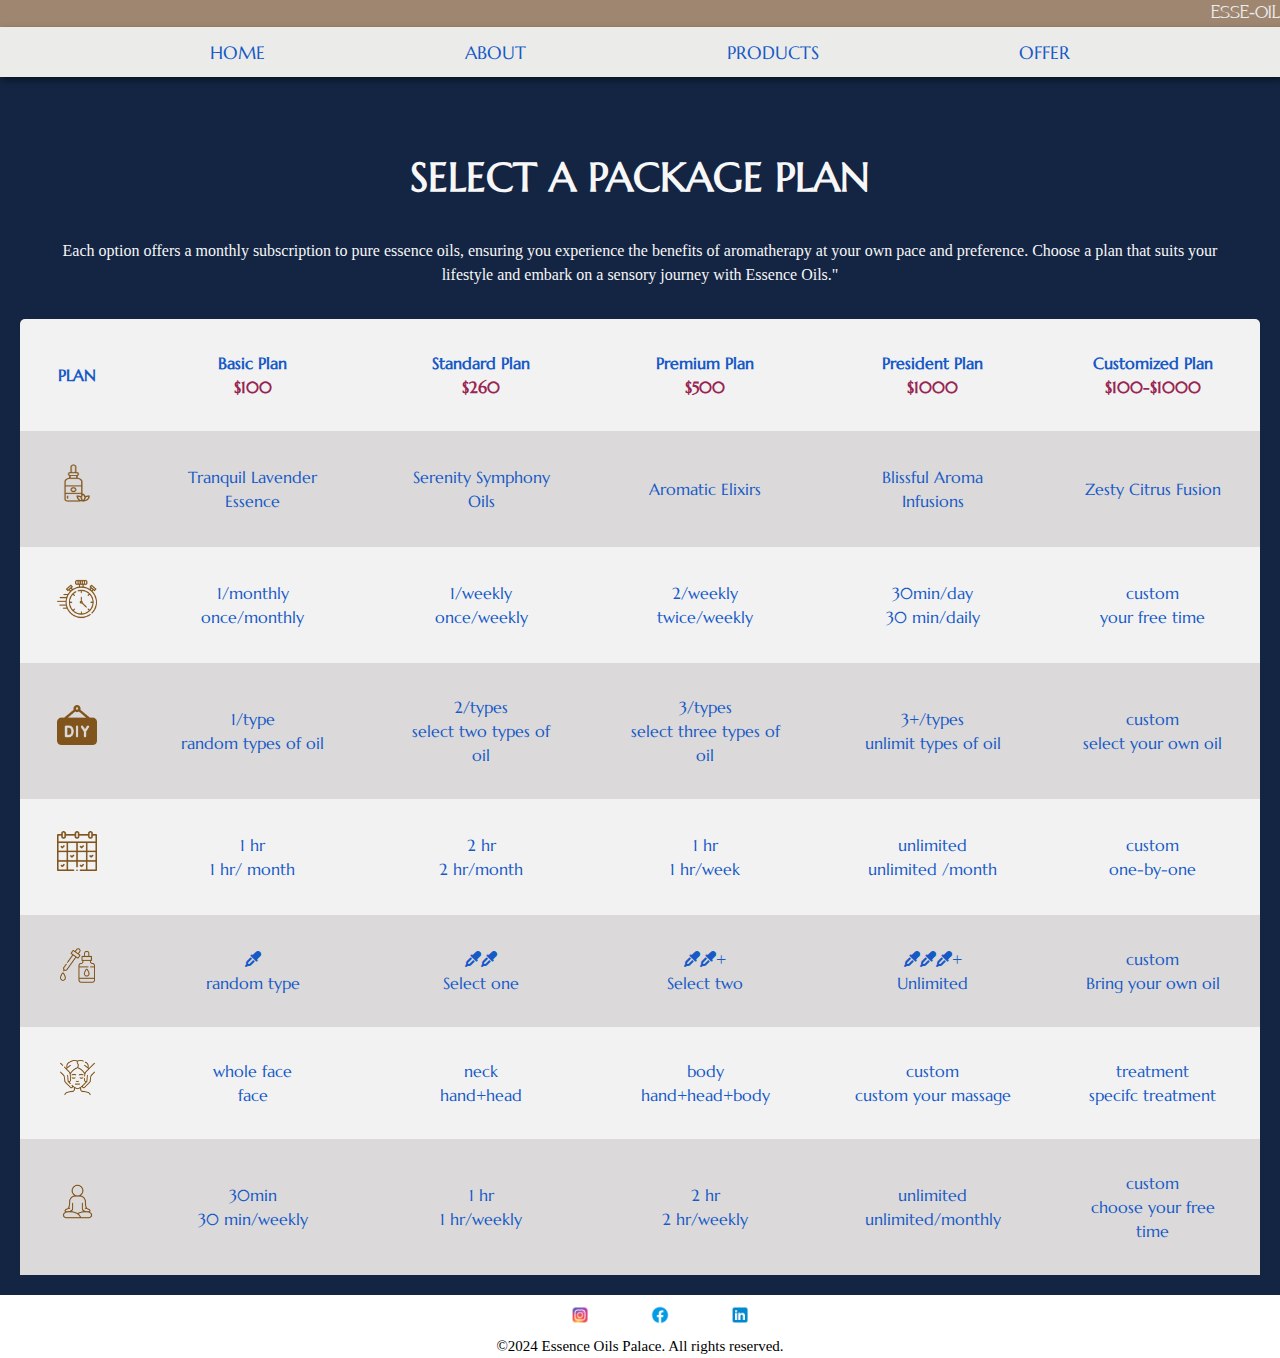
==== html/offer.html @ b608b10e "Add files via upload" ====
<!DOCTYPE html>
<html lang="en">
  <head>
    <!-- meta data -->
    <title>OFFER</title>
    <meta charset="UTF-8" />
    <meta name="viewport" content="width=device-width, initial-scale=1.0" />

    <!-- fonts and icons-->
    <link rel="preconnect" href="https://fonts.googleapis.com" />
    <link rel="preconnect" href="https://fonts.gstatic.com" crossorigin />
    <link
      href="https://fonts.googleapis.com/css2?family=Mulish:ital,wght@0,200..1000;1,200..1000&display=swap"
      rel="stylesheet"
    />

     <link rel="preconnect" href="https://fonts.googleapis.com">
<link rel="preconnect" href="https://fonts.gstatic.com" crossorigin>
<link href="https://fonts.googleapis.com/css2?family=Marcellus&display=swap" rel="stylesheet">
 

    <link
      rel="stylesheet"
      href="https://cdnjs.cloudflare.com/ajax/libs/font-awesome/6.0.0/css/all.min.css"
    />
    <!-- stylesheets -->
    <link rel="stylesheet" href="../public/styles/base.css" />
    <link rel="stylesheet" href="../public/styles/offer.css" />
     <link rel="stylesheet" href="../public/styles/breakpoint.css" />
   <script src="../action.js" defer></script> 


  </head>
  <body>
    <!-- header:start -->

<header>
      <nav>
        <div id="top">
          <div id="logoBar">
            <!-- Mobile menu -->
            <div id="menuIcon">
              <img
                src="../public/images/menubar.png"
                alt="this is menubar icon"
              />
            </div>
            <div id="mobileMenu">
              <span id="closeIcon"
                ><img
                  src="../public/images/close-icon.png"
                  alt="this is close-icon"
              /></span>
              <!-- Close icon for better visibility -->
              <ul>
                <li><a href="../html/index.html">HOME</a></li>
                <li><a href="../html/about.html">ABOUT</a></li>
                <li><a href="../html/products.html">PRODUCTS</a></li>
                <li><a href="../html/offer.html">OFFER</a></li>
              </ul>
            </div>
          </div>

          <ul id="navBar">
            <li><a href="../html/index.html">HOME</a></li>
            <li><a href="../html/about.html">ABOUT</a></li>
            <li><a href="../html/products.html">PRODUCTS</a></li>
            <li><a href="../html/offer.html">OFFER</a></li>
          </ul>
          <div id="logo">ESSE-OIL</div>
        </div>
      </nav>
    </header>


    <!-- header: End -->
    <!-- Plan : Start -->
    <main>
      <section>
        <div class="plan">
          <table>
            <h2>Select A Package Plan</h2>
            <div class="tableContainer">
            <caption>
              Each option offers a monthly subscription to pure essence oils,
              ensuring you experience the benefits of aromatherapy at your own
              pace and preference. Choose a plan that suits your lifestyle and
              embark on a sensory journey with Essence Oils."
            </caption>
            <tbody>
            <tr>
        <th>PLAN<div class="divide"></div></th>
        <th data-plan="basic">Basic Plan<br><span id="price">$100</span><button>Detail</button><div class="divide"></div></th>
        <th data-plan="standard">Standard Plan<br><span id="price">$260</span><button>Detail</button><div class="divide"></div></th>
        <th data-plan="premium">Premium Plan<br><span id="price">$500</span><button>Detail</button><div class="divide"></div></th>
        <th data-plan="president">President Plan<br><span id="price">$1000</span><button>Detail</button><div class="divide"></div></th>
        <th data-plan="custom">Customized Plan<br><span id="price">$100-$1000</span><button>Detail</button><div class="divide"></div></th>
      </tr>

            <tr>
              <td><div id="OIL">
                <img src="../public/images/essential-oil.png" width="50px" height="40px" alt="Icon description">
                </div></td>
              <!-- Category -->

               
              <td data="basic"><div class="checkIcon"><i class="fa-solid fa-check"></i></div>Tranquil Lavender Essence </td>
              <td data="standard"><div class="checkIcon"><i class="fa-solid fa-check"></i></div>Serenity Symphony Oils</td>
              <td data="premium"><div class="checkIcon"><i class="fa-solid fa-check"></i></div>Aromatic Elixirs</td>
              <td data="president"><div class="checkIcon"><i class="fa-solid fa-check"></i></div>Blissful Aroma Infusions</td>
              <td data="custom"><div class="checkIcon"><i class="fa-solid fa-check"></i></div>Zesty Citrus Fusion</td>

            </tr>

            <tr>
              <td>
                <div id="OIL">
                <img src="../public/images/stopwatch.png" width="40px" height="40px" alt="Icon description">
                </div>
              </td>
              <!-- Category -->
              <td data="basic"><div class="time">1/monthly</div>once/monthly</td>
              
              <td data="standard"><div class="time">1/weekly</div>once/weekly</td>
              <td data="premium"><div class="time">2/weekly</div>twice/weekly</td>
              <td data="president"><div class="time">30min/day</div>30 min/daily</td>
              <td data="custom"><div class="time">custom</div>your free time</td>
            </tr>

            <tr>
              <td>
                <div id="OIL">
                <img src="../public/images/diy.png" width="40px" height="40px" alt="Icon description">
                </div>
              </td>
           
              <!-- Category -->
              <td data="basic"><div class="time">1/type</div>random types of oil</td>
              <td data="standard"><div class="time">2/types</div>select two types of oil</td>
              <td data="premium"><div class="time">3/types</div>select three types of oil</td>
              <td data="president"><div class="time">3+/types</div>unlimit types of oil</td>
              <td data="custom"><div class="time">custom</div>select your own oil</td>
            </tr>

            <tr>
              <td>
                <div id="OIL">
                <img src="../public/images/calendar.png" width="40px" height="40px" alt="Icon description">
                </div>
              </td>
              <!-- Category -->
              <td data="basic"><div class="time2">1 hr</div>1 hr/ month</td>
              <td data="standard"><div class="time2">2 hr</div>2 hr/month</td>
              <td data="premium"><div class="time2">1 hr</div>1 hr/week</td>
              <td data="president"><div class="time2">unlimited</div>unlimited /month</td>
              <td data="custom"><div class="time2">custom</div>one-by-one</td>
            </tr>

            <tr>
              <td>
                <div id="OIL">
                <img src="../public/images/oil-type.png" width="35px" height="35px" alt="Icon description">
                </div>
              </td>
              <!-- Category -->
              <td data="basic"><div class="time2"><i class="fa-solid fa-eye-dropper"></i></div>random type</td>
              <td data="standard"><div class="time2"><i class="fa-solid fa-eye-dropper"></i><i class="fa-solid fa-eye-dropper"></i></div>Select one</td>
              <td data="premium"><div class="time2"><i class="fa-solid fa-eye-dropper"></i><i class="fa-solid fa-eye-dropper"></i>+</div>Select two</td>
              <td data="president"><div class="time2"><i class="fa-solid fa-eye-dropper"></i><i class="fa-solid fa-eye-dropper"></i><i class="fa-solid fa-eye-dropper"></i>+</div>Unlimited</td>
              <td data="custom"><div class="time2">custom</div>Bring your own oil</td>
            </tr>

            <tr>
              <td>
                <div id="OIL">
                <img src="../public/images/facial-massage.png" width="35px" height="35px" alt="Icon description">
                </div>
              </td>
              <!-- Category -->
              <td data="basic"><div class="msg">whole face</div>face</td>
              <td data="standard"><div class="msg">neck</div>hand+head</td>
              <td data="premium"><div class="msg">body</div>hand+head+body</td>
              <td data="president"><div class="msg">custom</div>custom your massage</td>
              <td data="custom"><div class="msg">treatment</div>specifc treatment</td>
            </tr>

            <tr>
              <td>
                <div id="OIL">
                <img src="../public/images/meditation.png" width="35px" height="35px" alt="Icon description">
                </div>
              </td>
              <!-- Category -->
              <td data="basic"><div class="msg">30min</div>30 min/weekly</td>
              <td data="standard"><div class="msg">1 hr</div>1 hr/weekly</td>
              <td data="premium"><div class="msg">2 hr</div>2 hr/weekly</td>
              <td data="president"><div class="msg">unlimited</div>unlimited/monthly</td>
              <td data="custom"><div class="msg">custom</div>choose your free time</td>
            </tr>
          </tbody>

          </table>
        </div>
        </div>
      </section>
    </main>
    <!--Plan: End  -->

     <!-- social-media-icon :start-->
    <section>
      <div id="social-icon">
        <ul >
      <li><a href="https://www.instagram.com/py5581766" target="_blank"><img src="../public/images/instagram.png" alt="instagram" width="20" height="20"/></a></li>
      
      <li><a href="https://www.facebook.com/Peggy Chien" target="_blank"><img src="../public/images/facebook.png" alt="facebook" width="20" height="20" /></a></li>
     
      <li><a href="https://www.linkedin.com/in/peiying-chien" target="_blank"><img src="../public/images/linkedin.png" alt="linkedin" width="20" height="20" /></a></li>
      
     
    </ul> 

      </div>


    </section>

    <!-- social-media-icn:end -->

    <!-- Footer:Start -->
    <footer>
      <p id="footer">©2024 Essence Oils Palace. All rights reserved.</p>
    </footer>
    <!-- Footer:End -->
  </body>
</html>
---- public/styles/base.css ----
/* @media (min-width: 480px) {
  profolio-grid {
    grid-template-column: repeat(1, 1fr);
  }
}


@media (max-width:768px) {
  grid-template-column: repeat(2, 1fr);
} */
@font-face {
  font-family: "Moglan_DEMO";
  src: url("../fonts/Moglan_DEMO.ttf");
}

* {
  box-sizing: border-box;
  margin: 0;
}
body {
  line-height: 1.5;
}

/* Styles for the regular navbar */
#top {
  color: #ebebea;
  background-color: #9f8670;
  display: grid;
  grid-template-columns: 1fr 1fr 1fr;
}

#logoBar {
  display: grid;
  grid-template-columns: 1fr auto; /* 1fr for the first column, auto for the second (logo) */
  align-items: center;
}

#logo {
  font-family: "Moglan_DEMO";
  font-size: 20px;
  margin-top: 0;
  margin-left: 40px;
  padding: 0;
  display: flex;
  justify-content: flex-start;
  align-items: center;
}
#navBar {
  background-color: #ebebea;
  box-shadow: 2px 3px 6px rgba(0, 0, 0, 0.5);
  list-style: none;
  margin: 0;
  padding: 10px;
  display: flex;
  font-size: 20px;
  justify-content: space-evenly;
}
#navBar:hover {
  color: #165ac7;
  background-color: #f2f2f2;
  border-radius: 5px;
}
li a {
  font-family: "Marcellus";
  font-size: 20px;

  text-decoration: none;
  color: #165ac7;
}
li a:hover {
  text-decoration: none;
  color: #492907;
  box-shadow: 2px 3px 6px rgba(0, 0, 0, 0.5);
  padding: 5px;
  border-radius: 5px;
  box-shadow: 2px 3px 6px #836d56;
}
li a:active {
  background-color: #165ac7;
  color: #ebebea;
  box-shadow: none;
}

/* Styles for the mobile menu */
#menuIcon {
  color: #f2f2f2;
  cursor: pointer;
}

#menuIcon img {
  width: 20%;
  margin-left: 20px;
  filter: invert(100%); /* invert the colors of the image */
}
#mobileMenu {
  display: none;
  position: fixed;
  top: 0;
  left: 0;
  width: 100%;
  height: 100%;
  background-color: rgba(0, 0, 0, 0.8);
  z-index: 1000;
}

#closeIcon {
  color: #f2f2f2;
  margin-right: 30px;
  position: absolute;
  top: 50px;
  right: 50px;
  cursor: pointer;
}
#closeIcon img {
  width: 50px;
  filter: invert(100%); /* invert the colors of the image */
}

/* Add animation for smoother transition */
#mobileMenu ul {
  list-style: none;
  padding: 0;
  margin: 0;
  text-align: center;
  position: absolute;
  top: 50%;
  left: 50%;
  transform: translate(-50%, -50%);
}

#mobileMenu li {
  margin-bottom: 20px;
}

#mobileMenu a {
  color: #fff;
  text-decoration: none;
  font-weight: bold;
  font-size: 18px;
}

/* START: Hero */
.hero {
  display: grid;
  grid-template-columns: 1fr 1fr; /* Two columns: one for the hero content, one for the heading and button */
  background-image: url("../images/hero.jpeg");
  background-color: #83abf0;
  background-position: center;
  max-width: 100%;
  height: 100vh;
  background-repeat: no-repeat;
  background-size: cover;
  justify-content: center;
  align-items: center;
  background-blend-mode: multiply; /* Choose the blend mode you want */
}

#heroContainer {
  grid-column: 2; /* Place the heading in the second column */
  gap: 2px;
  margin: 5px 5px;
  max-width: 75%;
  height: 56vh;
  backdrop-filter: blur(30px);
  border-radius: 10px;
  box-shadow: 2px 4px 4px rgba(33, 31, 28, 0.205);
  display: flex;
  flex-direction: column;
  align-items: center;
  background-color: rgb(255 230 199 / 50%);
}
h1 {
  display: flex;
  justify-content: center;
  margin-left: 20px;
  margin-top: 20px;
  font-family: "Marcellus";
  color: #e2e2e2;

  font-size: 60px;
  font-weight: 1000;
}
#highlight {
  padding: 20px;
  display: flex;
  justify-content: center;
  font-family: "mulish";
  text-transform: capitalize;
  font-size: 30px;
  font-weight: 500;
  color: #081f46;
}
#heroContainer p {
  font-family: "Marcellus";
  font-weight: 100;
  font-size: 10px;
  line-height: 1.5;
  padding: 15px;
  display: flex;
  color: #ebd6c3;
  text-align: center;

  font-size: 20px;
}

#contactBTN {
  font-family: "mulish";
  font-weight: 500;
  color: #165ac7;
  background-color: #f2f2f2;
  font-size: 15px;
  display: grid;
  margin: auto;
  padding: 5px;
  box-shadow: 2px 2px 4px rgba(0, 0, 0, 0.5);
  border-style: none;
  text-decoration: none;
  border-radius: 5px;
  transform: scale(1.5);
  align-items: center;
  justify-items: center;

  cursor: pointer;
}
#contactBTN:hover {
  background-color: #836d56;
  color: #ebebea;
}
#contact:active {
  box-shadow: none;
}

/* END: Hero */

/* START:Expert */
#discover {
  width: 100%;
  height: 60vh;
  display: flex;
  flex-direction: column;
  align-items: center;
  justify-items: center;
}
h2 {
  color: #0e3372;
  font-family: "Marcellus";
  margin-top: 50px;
  font-size: 35px;
  display: flex;
  align-items: center;
  justify-content: center;
}

.ourMission {
  color: #165ac7;
  width: 50%;
  margin: 50px;
  font-size: 20px;
  font-family: "mulish";
  text-align: center;
  font-weight: 100;
}
.expertContainer {
  display: grid;
  gap: 1.5rem;
  row-gap: 6rem;
  padding: 10px;
  grid-template-columns: 1fr 1fr 1fr;
  justify-items: center;
}

.Expert {
  width: 30vw;
  height: 80vh;
  background-color: #9f867067;
  border-radius: 10px;
  position: relative;
  display: grid;
}
.Expert img {
  position: absolute;
  top: -15vh; /* Adjust this value to control how much of the image is above the container */
  height: 25vh;
  max-width: 33%;
  border-radius: 50%;
  box-shadow: 2px 4px 4px rgba(0, 0, 0, 0.5);
}
h3 {
  color: #165ac7;
  padding-top: 100px;
  font-family: "Marcellus";
  font-size: 20px;
}

h4 {
  color: #081f46;
  font-family: "mulish";
  font-size: 23px;
  font-weight: 400;
}

.title {
  display: grid;
  grid-template-columns: 1fr;
  justify-items: center;
  align-content: center;
}
.title p {
  margin: 0;
  padding: 0;
  color: #836d56;
}
.expertContent {
  margin: 20px;
  display: flex;
  gap: 1rem;
  justify-content: center;
  flex-direction: column;
  align-items: center;
}
.expertContent p {
  display: inline-block;
  text-align: center;
  color: #165ac7;
  font-size: 15px;
  padding: 20px;
}
#connect {
  font-family: "mulish";
  font-weight: 800;
  font-size: 15px;
  border-style: none;
  box-shadow: 2px 2px 4px rgba(0, 0, 0, 0.5);
  border-style: none;
  padding: 10px;
  margin: 0 30px;
  border-radius: 5px;
  background-color: #ececec;
  color: #165ac7;
  cursor: pointer;
}
#connect:hover {
  background-color: #836d56;
  color: #ebebea;
}

#connect:active {
  box-shadow: none;
}
#expDetailsOverlay {
  display: none;
  position: fixed;
  top: 0;
  left: 0;
  width: 100%;
  height: 100%;
  background-color: rgba(0, 0, 0, 0.5);
  z-index: 1;
}

/* Add this style for the expert details section */
#expDetails {
  display: none;
  position: fixed;
  top: 50%;
  left: 50%;
  transform: translate(-50%, -50%);
  background-color: #fefefe;
  padding: 20px;
  border: 1px solid #888;
  border-radius: 10px;
  box-shadow: 0 4px 8px rgba(0, 0, 0, 0.2);
  z-index: 2; /* higher z-index than the overlay */
  text-align: center; /* Center text content horizontally */
}

.expDetailsContent {
  overflow-x: auto;
  width: 100%; /* Ensure content takes full width */
}

#imageContainer {
  white-space: nowrap;
  overflow-x: scroll;
  display: flex;
  padding-bottom: 10px; /* Add some padding to prevent horizontal scrollbar from overlapping content */
}

#imageContainer img {
  max-width: 50%; /* Set the maximum width to 50% of the container */
  height: auto;
  margin-right: 10px; /* Adjust as needed for spacing between images */
  flex-shrink: 0; /* Ensure images won't shrink to fit */
}

#expDetailsText {
  margin-bottom: 10px; /* Add margin at the bottom to separate from the button */
}
#connectExpert {
  font-family: "mulish";
  border-style: none;
  padding: 5px;
  border-radius: 5px;
  color: #165ac7;
  background-color: #f2f2f2;
  box-shadow: 2px 4px 4px rgba(0, 0, 0, 0.5);
}
#exDetailsTitle {
  color: #0e3372;
  font-family: "Marcellus";
  margin-top: 50px;
  font-size: 25px;
  display: flex;
  align-items: center;
  justify-content: center;
}

#closeExpDetails {
  border-style: none;
  box-shadow: 2px 4px 4px rgba(0, 0, 0, 0.5);
  color: #165ac7;
  padding: 5px;
  border-radius: 5px;
  margin-top: 10px; /* Add margin at the top to separate from the content */
}
#closeExpDetails:hover {
  background-color: #165ac7;
  color: #f2f2f2;
}
#closeExpDetails:active {
  box-shadow: none;
}

.modal {
  display: none;
  position: fixed;
  top: 0;
  left: 0;
  width: 100%;
  height: 100%;
  background-color: rgba(0, 0, 0, 0.5);
  justify-content: center;
  align-items: center;
}

.modal-content {
  max-width: 80vw;
  overflow-x: auto;
  background-color: #fefefe;
  margin: 5% auto;
  padding: 20px;
  border: 1px solid #888;
  border-radius: 10px;
  box-shadow: 0 4px 8px rgba(0, 0, 0, 0.2);
}

/* END:Expert */

/* START:Articles */

.articleContainer {
  padding: 30px;
  margin: 50px;
  width: 90vw;
  height: 65vh;
  display: grid;
  grid-template-columns: 50% 50%;
}
.artContent {
  display: flex;
  flex-direction: column;
  align-items: center;
  justify-content: center;
  justify-items: center;
  max-width: 70%; /* Adjust this value based on your design preference */
}
h6 {
  padding: 30px;
  font-family: "Marcellus";
  color: #165ac7;
  font-size: 20px;
}
h5 {
  padding: 30px;
  color: #081f46;
  font-size: 23px;
}
.artContent p {
  margin: 40px 0;
  display: flex;
  justify-content: center;
  text-align: center;
}
#read {
  font-family: "mulish";
  font-weight: 800;
  font-size: 15px;
  border-style: none;
  box-shadow: 2px 2px 4px rgba(0, 0, 0, 0.5);
  border-style: none;
  padding: 10px;
  margin: 0 30px;
  border-radius: 5px;
  background-color: #ececec;
  color: #165ac7;
  cursor: pointer;
}
#read:hover {
  background-color: #836d56;
  color: #ebebea;
}
#read:active {
  box-shadow: none;
}

.artImage {
  width: 100%;
  display: flex;
  justify-content: center;
  position: relative;
}

.artImage img {
  position: absolute;
  display: grid;
  top: 50px;
  max-width: 90%; /* Make sure the images don't exceed their container */
}
#artImg2 {
  max-width: 50%;
  border: 5px double #edeeef;
  border-radius: 5px;
  top: 100px;
  left: -150px;
}
/* Add this CSS for the modal */
.modal {
  display: none;
  position: fixed;
  top: 0;
  left: 0;
  width: 100%;
  height: 100%;
  background-color: rgba(0, 0, 0, 0.5);
  justify-content: center;
  align-items: center;
}

.modal-content {
  max-height: 80vh; /* Set a maximum height for the content */
  overflow-y: auto; /* Enable vertical scrollbar if content exceeds the max height */
  background-color: #fefefe;
  margin: 5% auto; /* Adjust margin as needed */
  padding: 20px;
  border: 1px solid #888;
  width: 70%;
  border-radius: 10px;
  box-shadow: 0 4px 8px rgba(0, 0, 0, 0.2);
}

.close {
  color: #aaa;
  float: right;
  font-size: 28px;
  font-weight: bold;
}

.close:hover,
.close:focus {
  color: #000;
  text-decoration: none;
  cursor: pointer;
}
/* END:Articles */

/* START:Service */

.share {
  max-width: 100%;
  height: 50vh;
  padding: 30px;
  display: grid;
  justify-items: center;
  align-items: center;
  grid-template-columns: 25% 25% 25% 25%;
}
.service {
  display: flex;
  flex-direction: column;
  justify-content: center;
  align-items: center;
}
.icon {
  width: 40%;
}
.area {
  font-family: mulish;
  font-weight: 100;
  font-size: 20px;
  color: #165ac7;
}

/* END:Service */

/* START: Contact */
.message h5 {
  color: #0e3372;
  display: flex;
  font-size: 40px;
  justify-content: center;
  align-items: center;
  font-family: "mulish";
  font-weight: 500;
}
.message p {
  color: #0e3372;
  display: flex;
  font-size: 20px;
  justify-content: center;
  text-align: center;
  font-family: "mulish";
  font-weight: 500;
}

#divide {
  width: 80%; /* Set the width to 100% */
  display: block;

  height: 3px; /* Set the height to control the thickness of the line */
  background-color: #081f46; /* Set the color of the line (you can adjust this to your preference) */
  margin: 10px auto; /* Add margin to position the line and provide spacing */
}

.semicircle {
  position: relative;
  display: flex;
  justify-content: center;
  align-items: center;
  z-index: -1;
}
.semicircle img {
  margin-left: 300px;
}

.semicircle::after {
  width: 50%;
  height: 70%;
  margin: auto;
  border-radius: 10%;
  display: flex;
  content: ""; /*generate content that can be styled.*/
  position: absolute;
  top: 0;
  right: 0;
  bottom: 0;
  left: 0;
  background: url(../images/contact-img.png) center/cover no-repeat;
  opacity: 0.7;
  z-index: -2;
}

.contactArea {
  width: 100%;
  height: 100%;
  display: grid;
  grid-template-columns: 1fr 1fr;
  padding: 50px;
}

.container {
  width: 80%;
  margin: 50px auto;
  padding: 20px;
  border-radius: 8px;
  box-shadow: 0 0 10px rgba(0, 0, 0, 2);
}

form {
  width: auto;
  display: flex;
  flex-direction: column;
  font-family: "mulish";
  font-weight: 500;
  display: dot;
  grid-gap: 10px;
}

label {
  color: #081f46;
}
input {
  border: none;
  border-bottom: 1px solid #000; /* Set the color of the underline */

  padding: 8px;
  margin: 5px 0;
  outline: none; /* Remove the default input focus outline */
}
textarea {
  border-bottom: 1px solid #000; /* Set the color of the underline */

  height: 30vh;
  padding: 8px;
  margin: 5px 0;
}

.submit {
  background-color: #f2f2f2;
  color: #052e45;
  display: flex;
  border-style: none;
  justify-content: center;
  padding: 10px 10px;
  text-decoration: none;
  font-size: large;
  cursor: pointer;
}

.submit:hover {
  background-color: #83b3ce;
  color: #052e45;
}

#content {
  text-align: center;
}

/* END: Contact */

/* START:Social-media-icon */
#social-icon ul {
  margin: 10px;
  list-style: none;
  display: flex;
  justify-content: center;
  align-items: center;
  border-radius: 50%;
}
#social-icon ul li {
  margin: 0 30px;
  display: inline-block;
}
#social-icon ul li a {
  display: flex;
  justify-content: center;
  align-items: center;
  border-radius: 40%;
}

/* END : Social-media-icon */

/* START:Footer */

#footer {
  display: flex;
  justify-content: center;
  align-items: center;
  font-size: 15px;
  margin: 0;
  padding: 0;
}
/* END: Footer */
---- public/styles/offer.css ----
body {
  line-height: 1.5;
}

#iconbar {
  font-size: 20px;
  background-color: transparent; /* or any other color you prefer */
  color: #132543;
  border-style: none;
  text-decoration: none;
  cursor: pointer;
  display: flex; /* Set to flex to allow horizontal alignment */
  align-items: center; /* Center the icon vertically */
  margin-right: 20px; /* Add margin for spacing between icons */
}

/* table */
.plan {
  background-color: #132543;
  max-width: 100%;
  padding: 20px;
  box-sizing: border-box;
}

h2 {
  font-family: "Marcellus";
  font-size: 40px;
  text-transform: uppercase;
  color: #f7f7f8;
}
table {
  margin: 0 auto;
  border-collapse: collapse;
  background: #f2f2f2;
  color: #165ac7;
  border-radius: 5px;
}
caption {
  color: #f7f7f8;
  width: 100%;
  text-align: center;
}
tbody {
  width: 100%;
}
caption,
th,
td {
  text-align: center;
  padding: 2rem;
}

th {
  font-family: "Marcellus";
  text-align: center;
}
td {
  font-family: "Marcellus";
  text-align: center;
}
tr:nth-of-type(2n) {
  background: #dbd9d9;
}
.tableContainer {
  max-width: 100%;
  overflow-x: auto;
}
#price {
  color: #982553;
}
.checkIcon {
  display: none;
}

/* change ICON-STYLE */
#OIL {
  font-size: 30px;
  color: #813d09;
  border: none;
  background-color: transparent;
  text-decoration: none;
}
#OIL img {
  text-align: center;
  filter: invert(80%) sepia(48%) saturate(2713%) hue-rotate(334deg)
    brightness(50%) contrast(97%);
}

@media (max-width: 767px) {
  h2 {
    padding: 20px;
    color: #e6e6e6;
    font-size: 20px;
  }

  caption {
    display: none;
  }
  table {
    width: 70%;
    display: flex;
    justify-content: center;
    align-items: center;
  }
  tbody {
    display: flex;
    justify-content: center;
    align-items: center;
  }

  th {
    margin: 20px;
    padding: 20px;
    display: block;
    text-align: center;
  }
  td {
    display: none;
  }
  #price {
    display: block;
  }
  /* New styles for popup overlay */
  .popup-overlay {
    display: none;
    position: fixed;
    top: 0;
    left: 0;
    width: 100%;
    height: 100%;
    background: rgba(0, 0, 0, 0.5);
    z-index: 1000;
  }

  /* Adjust styles for the popup content */
  .popup-content {
    display: none;
    position: fixed;
    top: 50%;
    left: 50%;
    width: 70%;
    transform: translate(-50%, -50%);
    padding: 20px;
    background-color: #f2f2f29f;
    box-shadow: 2px 2px 4px rgba(200, 198, 198, 0.239);
    backdrop-filter: blur(3px);
    z-index: 1001;
    border-style: none;
    border-radius: 5px;
    text-align: center; /* Center the text inside the popup */
  }

  .popup-content .cloned-content {
    /* Adjust styles as needed */
    font-size: 15px;

    border-radius: 5px;
    width: 50%;
    display: inline-block;

    padding: 10px;
    color: #032b6a;
  }

  .popup-content p {
    padding: 10px;
  }
  .popup-content h2 {
    color: #032b6a;
  }

  button {
    margin: 20px;
    padding: 10px;
    border-style: none;
    color: #165ac7;
    border-radius: 5px;
    box-shadow: 4px 4px 4px rgba(0 0 0 / 0.4);
    background-color: #f2f2f2;
  }
  button:hover {
    background-color: #165ac7;

    color: #f2f2f2;
  }
  button:active {
    box-shadow: none;
  }

  .divide {
    border-top: 1px solid black;
    margin: 10px 0;
  }

  /* Modify button styles within popup content */
  .popup-content button {
    border-style: none;
    margin: 10px;
    color: #132543;
    background-color: #f2f2f2;
    border-radius: 10px;
    padding: 10px;
    border-radius: 5px;
  }

  .popup-content button:hover {
    color: #f2f2f2;
    background-color: #165ac7;
    box-shadow: 2px 2px 2px rgba(0 0 0 / 0.4);
  }

  .popup-content button:active {
    box-shadow: none;
  }
}

/* Additional CSS for the specified media query */
@media (min-width: 768px) and (max-width: 989px) {
  h2 {
    font-size: 20px;
  }

  caption {
    display: none;
  }

  table {
    display: block;
    margin: 0 auto; /* Center the table horizontally */
    text-align: center; /* Center the content within the table */
  }

  tr {
    display: grid; /* Change display to flex */
    /* align-items: center;
    text-align: center;
    justify-content: flex-start; */
    grid-template-columns: 1fr 1fr 1fr 1fr 1fr 1fr;
  }

  tbody {
    display: grid;
    grid-template-columns: 1fr;
    gap: 0.5rem;

    justify-content: center; /* Center content horizontally */
    align-items: start;
  }

  th {
    padding: 30px;
    text-align: center; /* Center content within th and td */
  }
  td {
    padding: 2px;
    text-align: center;
    display: flex;
    align-items: center;
    justify-content: center;
  }

  #price {
    display: block;
  }
  td:not(:first-child) {
    visibility: hidden; /* Hide text content */
  }

  .checkIcon {
    visibility: visible; /* Show the icon */
    display: block; /* Adjust display property */
    text-align: center;
    position: relative; /* Add relative positioning */
    top: 20%; /* Move the content 50% down */
    left: 50%; /* Move the content 50% to the right */
    transform: translate(-50%, -50%); /* Center the content */
  }

  .time {
    font-size: 12px;
    visibility: visible;
    display: flex;
    align-items: center; /* Center vertically within the td */
    justify-content: center; /* Center horizontally within the td */
    text-align: center;
    position: relative; /* Add relative positioning */
    top: 10%; /* Move the content 50% down */
    left: 50%; /* Move the content 50% to the right */
    transform: translate(-50%, -50%); /* Center the content */
  }
  .time2 {
    font-size: 13px;
    visibility: visible;
    display: flex;
    align-items: center; /* Center vertically within the td */
    justify-content: center; /* Center horizontally within the td */
    text-align: center;
    position: relative; /* Add relative positioning */
    top: 10%; /* Move the content 50% down */
    left: 40%; /* Move the content 50% to the right */
    transform: translate(-50%, -50%); /* Center the content */
  }
  .msg {
    font-size: 13px;
    visibility: visible;
    display: flex;
    align-items: center; /* Center vertically within the td */
    justify-content: center; /* Center horizontally within the td */
    text-align: center;
    position: relative; /* Add relative positioning */
    top: 10%; /* Move the content 50% down */
    left: 50%; /* Move the content 50% to the right */
    transform: translate(-50%, -50%); /* Center the content */
  }
  button {
    display: none;
  }
  .divide {
    display: none;
  }
}

@media (min-width: 990px) {
  table {
    margin: 0 auto;
    max-width: 100%;
  }
  tbody {
    display: block; /* Set to block for better responsiveness */
    width: 100%;
    box-sizing: border-box;
  }
  .pricePlan {
    display: flex;
    flex-direction: column;
  }
  button {
    display: none;
  }
  .divide {
    display: none;
  }
}
---- public/styles/breakpoint.css ----
/* Display the mobile menu on screens below 768 pixels */

/* Home(Index) */
@media screen and (max-width: 480px) {
  #top {
    color: #ebebea;
    background-color: #9f8670;
    display: grid;
    grid-template-columns: 1fr 1fr 1fr;
  }
  #logo {
    margin-left: 80px;
  }

  #navBar {
    display: none;
  }
  #menuIcon img {
    font-size: 10px;
    grid-column: 1; /* Place the menuIcon in the first column */
    text-align: left; /* Align the menuIcon to the left */
  }

  /* hero */
  .hero {
    display: flex;
    flex-direction: column;
    justify-content: center;
    align-items: center;
    text-align: center; /* Center text content within #heroContainer */

    height: auto; /* Adjust the height as needed */
  }

  #heroContainer {
    height: 40vh;
    margin: 10px;
    display: flex;
    justify-content: center;
    align-items: center;
    max-width: 70%; /* Set max-width for mobile */
    backdrop-filter: blur(3px);
    border-radius: 10px;
    box-shadow: 2px 4px 4px rgba(33, 31, 28, 0.626);
  }

  h1 {
    margin-top: 20px; /* Adjust margin as needed */
    font-size: 40px; /* Adjust font size for mobile */
  }

  #highlight {
    padding: 10px;
    color: #f2f2f2;
    font-size: 20px; /* Adjust font size for mobile */
  }

  #heroContainer p {
    display: none;
  }

  #contactBTN {
    font-size: 15px; /* Adjust font size for mobile */
    width: 50%; /* Adjust width as needed */
    transform: scale(1); /* Reset scale for mobile */
    margin: 10px;
  }

  /* discover */
  #discover {
    width: 100%;
    height: 70vh;
  }
  #discover h2 {
    font-size: 25px;
  }
  .ourMission {
    font-size: 15px;
  }

  /* expert */
  .Expert {
    width: 80%;
    height: 50vh;
    background-color: #9f867067;
    border-radius: 10px;
    position: relative;
    display: grid;
  }
  .expertContainer {
    display: grid;
    max-width: 100%;
    min-height: 100vh;
    padding: 10px;
    gap: 2rem;
    row-gap: 10rem;
    grid-template-columns: 1fr;
    justify-items: center;
  }

  .Expert img {
    position: absolute;
    top: -20vh;
    height: 30vh;
    max-width: 50%;
    border-radius: 50%;
    box-shadow: 2px 4px 4px rgba(0, 0, 0, 0.5);
  }
  .expert2 {
    display: none;
  }

  .expertContent {
    display: flex;
    justify-content: center;
    flex-direction: column;
    align-items: center;
    margin: 0;
  }
  .title {
    margin-top: 100px;
  }
  .title h3 {
    padding: 0;
  }
  .expertContent p,
  h4 {
    display: none;
  }
  .expertContent h4 {
    font-size: 20px;
  }
  /* Articles */
  .articleContainer {
    width: auto;
    grid-template-columns: 1fr; /* Change to a single column layout for mobile */
    height: auto;
  }

  .artContent {
    max-width: 100%; /* Adjust this value based on your design preference */
    text-align: center;
  }
  .artContent h6 {
    padding: 0;
  }
  .artContent h5 {
    padding: 10px;
    font-size: 20px;
  }
  .artContent p {
    display: none;
  }

  .artImage {
    order: 2; /* Change the order of this element for mobile layout */
    position: static; /* Remove absolute positioning for images */
  }

  .artImage img {
    position: static; /* Remove absolute positioning for images */
    width: 100%; /* Adjust the width for mobile */
  }

  #artImg2 {
    display: none; /* Hide the second image on mobile */
  }
  #read {
    margin: 30px 30px;
  }
  /* service section */
  .share {
    grid-template-columns: 1fr; /* Change to a single column layout for mobile */
    height: auto;
    padding: 20px; /* Adjust padding as needed */
  }

  .icon {
    width: 40%; /* Adjust the icon width for mobile */
  }

  /* Contact */
  .contactArea {
    padding: 20px;
    grid-template-columns: 1fr; /* Change to a single column layout for mobile */
  }

  .semicircle {
    display: none;
  }
  .container {
    width: 80%;
  }
  .message h5 {
    padding: 20px;
    font-size: 30px;
    text-align: center;
  }
  .message p {
    display: none;
  }

  /* footer */

  #social-icon ul {
    list-style: none;
    display: flex;
    gap: 10px; /* Optional: Add spacing between icons */
    margin: 0;
    padding: 0;
  }

  #social-icon img {
    width: 20px;
    height: 20px;
  }

  /* footer */
  #footer {
    font-size: 10px;
    margin-top: auto; /* Push the footer to the bottom */
  }
}
@media screen and (min-width: 481px) and (max-width: 767px) {
  #navBar {
    display: none;
  }
  #menuIcon {
    display: flex; /* or any other suitable display property */
  }

  .hero {
    display: flex;
    flex-direction: column;
    justify-content: center;
    align-items: center;
    text-align: center; /* Center text content within #heroContainer */

    height: auto; /* Adjust the height as needed */
  }

  #heroContainer {
    height: 30vh;
    display: flex;
    justify-content: center;
    align-items: center;
    max-width: 80%; /* Set max-width for mobile */
    backdrop-filter: blur(2px);
    border-radius: 10px;
    box-shadow: 2px 4px 4px rgb(97 92 83 / 25%);
    margin-bottom: 10px;
  }

  h1 {
    margin-left: 0;
    margin-top: 40px; /* Adjust margin as needed */
    font-size: 40px; /* Adjust font size for mobile */
  }

  #highlight {
    padding: 10px;
    color: #f2f2f2;
    font-size: 20px; /* Adjust font size for mobile */
  }

  #heroContainer p {
    display: none;
  }

  #contactBTN {
    font-size: 15px; /* Adjust font size for mobile */
    width: 50%; /* Adjust width as needed */
    transform: scale(1); /* Reset scale for mobile */
    margin: 10px;
  }

  /* discover */
  #discover {
    width: 100%;
    height: 70vh;
  }
  /* expert */
  .Expert {
    width: 100%;
    height: 50vh;
    background-color: #9f867067;
    border-radius: 10px;
    position: relative;
    display: grid;
  }
  .expertContainer {
    display: grid;
    max-width: 100%;
    min-height: 100vh;
    padding: 10px;
    gap: 2rem;
    row-gap: 10rem;
    grid-template-columns: 1fr 1fr;
    justify-items: center;
  }
  #connectExpert {
    font-family: "mulish";
    border-style: none;
    padding: 5px;
    border-radius: 5px;
    color: #165ac7;
    background-color: #f2f2f2;
    box-shadow: 2px 4px 4px rgba(0, 0, 0, 0.5);
  }

  .Expert img {
    position: absolute;
    top: -15vh;
    height: 25vh;
    max-width: 60%;
    border-radius: 50%;
    box-shadow: 2px 4px 4px rgba(0, 0, 0, 0.5);
  }
  .expert2 {
    display: none;
  }

  .expertContent {
    display: flex;
    gap: 0.5rem;
    margin: 0;
    justify-content: center;
    flex-direction: column;
    align-items: center;
  }
  .expertContent p {
    display: none;
  }
  .title h3 {
    font-size: 20px;
  }
  .title p {
    font-size: 15px;
  }
  .expertContent h4 {
    font-size: 18px;
  }

  /* Articles */
  .articleContainer {
    width: auto;
    grid-template-columns: 1fr; /* Change to a single column layout for mobile */
    height: auto;
  }

  .artContent {
    max-width: 100%; /* Adjust this value based on your design preference */
    text-align: center;
  }

  .artImage {
    order: 2; /* Change the order of this element for mobile layout */
    position: static; /* Remove absolute positioning for images */
  }

  .artImage img {
    position: static; /* Remove absolute positioning for images */
    width: 100%; /* Adjust the width for mobile */
  }

  #artImg2 {
    display: none; /* Hide the second image on mobile */
  }
  #read {
    margin: 10px 10px;
  }
  /* service section */
  .share {
    grid-template-columns: 1fr 1fr; /* Change to a single column layout for mobile */
    height: auto;
    padding: 20px; /* Adjust padding as needed */
  }

  .icon {
    width: 40%; /* Adjust the icon width for mobile */
  }

  /* Contact */
  .contactArea {
    grid-template-columns: 1fr; /* Change to a single column layout for mobile */
  }

  .semicircle {
    display: none;
  }
  .container {
    width: 80%;
  }
  .message h5 {
    font-size: 30px;
    text-align: center;
  }
  .message p {
    margin: 40px;
    font-size: 15px;
  }

  /* footer */

  #social-icon ul {
    list-style: none;
    display: flex;
    gap: 10px; /* Optional: Add spacing between icons */
    margin: 0;
    padding: 0;
  }

  #social-icon img {
    width: 20px;
    height: 20px;
  }

  /* footer */
  footer {
    margin-top: auto; /* Push the footer to the bottom */
  }
}
@media screen and (min-width: 768px) {
  #logo {
    display: flex;
    justify-content: flex-end;
    font-family: "Moglan_DEMO";

    font-size: 18px;
    margin-top: 0;
    max-width: 100%;
  }

  #header-container {
    display: grid;
    grid-template-columns: 1fr 1fr;
    grid-column: 2;
    padding: 10px; /* Adjust as needed */
    background-color: #9f8670;
  }
  .trolley-container {
    display: flex;
    align-items: center;
    position: relative;
    justify-content: flex-end;
  }
  .cart-count {
    padding: 2px 8px;
    border-radius: 50%;
    font-size: 12px;
    position: absolute;
    right: 5px;
  }

  li a {
    font-size: 18px;
  }
  #menuIcon {
    display: none;
  }
  #top {
    color: #ebebea;
    background-color: #9f8670;
    display: flex;
    flex-direction: column-reverse;
  }
  .hero {
    display: grid;
    grid-template-columns: 1fr 1fr;
    background-image: url(../images/hero.jpeg);
    background-color: #83abf0;
    background-position: center;
    max-width: 100%;
    height: 120vh;
    background-repeat: no-repeat;
    background-size: cover;
    justify-content: center;
    align-items: center;
    background-blend-mode: multiply;
  }
  #heroContainer {
    grid-column: 2; /* Place the heading in the second column */
    gap: 2px;
    margin: 5px 5px;
    max-width: 85%;
    height: 70vh;
    backdrop-filter: blur(8px);
    border-radius: 10px;
    box-shadow: 2px 4px 4px rgba(33, 31, 28, 0.205);
    display: flex;
    flex-direction: column;
    justify-content: center;
    align-items: center;
    background-color: rgba(215, 192, 163, 0.109);
    color: #ebebea;
  }
  h1 {
    display: flex;
    justify-content: center;
    margin-left: 20px;
    margin-top: 20px;
    font-family: "Marcellus";
    color: #e2e2e2;
    font-size: 50px;
    font-weight: 1000;
  }
  #highlight {
    margin: 20px -150px;
    padding: 0;
    display: flex;
    justify-content: center;
    font-family: "mulish";
    text-transform: capitalize;
    font-size: 40px;
    font-weight: 500;
    color: #e2e2e2;
    text-shadow: 1px 4px 2px rgba(0, 0, 0, 0.125); /* Add a text shadow */
  }
  #heroContainer p {
    font-family: "Marcellus";
    font-weight: 100;
    font-size: 10px;
    line-height: 1.5;
    margin-top: 10px;
    display: flex;
    color: #e0ebff;
    text-align: center;

    font-size: 15px;
  }
  #contactBTN {
    margin: 0;
    font-weight: 200;
    padding: 5px;
    font-size: 10px; /* Adjust font size for larger screens */
    transform: scale(1.5); /* Reset scale for larger screens */
  }

  .Expert {
    height: 55vh;
    border-radius: 10px;
    position: relative;
    display: grid;
  }
  .Expert img {
    height: 20vh;
    max-width: 50%;
  }
  .expertContent {
    display: flex;
    justify-content: center;
    flex-direction: column;
    align-items: center;
  }
  .expertContainer {
    row-gap: 8rem;
  }

  .articleContainer {
    padding-top: 30px;
    margin: auto;
    width: 100vw;
    height: 60vh;
    display: grid;
    grid-template-columns: 50% 50%;
  }
  h4 {
    color: #081f46;
    font-family: "mulish";
    font-size: 20px;
    font-weight: 400;
  }
  #artImg2 {
    max-width: 50%;
    border: 5px double #edeeef;
    border-radius: 5px;
    top: 100px;
    left: -70px;
  }
  .expertContent p {
    padding: 0;
  }
  .artContent {
    max-width: 80%;
  }

  h6,
  h5 {
    text-align: center;
    padding: 0;
  }
  .artContent h5 {
    margin-top: 30px;
    font-family: "mulish";
    color: #0a3887;
  }
  .artContent p {
    margin: 30px 0;
    color: #0a3887;
    font-size: 15px;
    display: flex;
    justify-content: center;
    text-align: center;
  }

  .share {
    height: 50vh;
  }

  .message h5 {
    margin-top: 50px;
  }
  .message p {
    font-size: 15px;
  }
  .semicircle img {
    width: 25%;
    height: 60%;
    margin-left: 220px;
  }
}
/* About Responsive Page */
@media (min-width: 480px) and (max-width: 799px) {
  .storyContainer {
    display: grid;
    grid-template-columns: 1fr;
    gap: var(--gap); /* Add this line for consistent gap */
  }
  .hidden-content {
    padding: 0px;
  }
}
@media (min-width: 800px) {
  .storyContainer {
    display: grid;
    grid-template-columns: 1fr 1fr 1fr;
  }
  .us h1 {
    margin-top: 90px;
    color: #165ac7;
    font-size: 50px;
    font-weight: 100;
  }
  #color-difference {
    color: #e67f7f;
    font-size: 40px;
    font-family: "Marcellus";
  }
  .about p {
    max-width: 500px;
    margin: 40px;
    display: block;
  }
}

/* Offer responsive */

/* Products responsive*/
@media (max-width: 480px) {
  #top {
    grid-template-columns: 0.7fr 2fr; /* Adjust columns for smaller screens */
  }

  #logo {
    font-size: 10px;
    padding: 0;
    text-align: center;
  }
  .trolley-container {
    grid-column: 3;
    display: flex;
    align-items: center;
    position: relative;
    justify-content: flex-end;
  }

  .cart-count {
    /* Add this style to initially hide the cart count */
    display: none;
    font-style: normal;
    background-color: #693910;
    color: #ffffff;
    padding: 0 6px;
    border-radius: 50%;
    font-size: 12px;
    position: absolute;
    right: 5px;
  }

  .proTitle {
    display: flex;
    flex-direction: column;
    align-items: center;
    justify-content: center;
    width: 100%;
    height: 40vh;
    padding: 20px;
    background-color: #6d6a6aba;
  }
  .titleHero img {
    width: 100%;
    height: 100%;

    border-radius: 10px;
    box-shadow: 2px 8px 6px rgba(0, 0, 0, 0.612);
  }
  .titleContent {
    width: 50%;
    display: flex;
    flex-direction: column;
    align-items: center;
    justify-content: center;
  }
  .titleContent h1 {
    width: 100%;
    text-align: center;
    margin: 20px;
    display: inline-block;
    font-size: 15px;
  }
  .titleContent p {
    display: none;
  }
  .articleContainer {
    display: flex;
    flex-direction: column;
    justify-content: center;
  }

  .products {
    margin: 50px;
    display: grid;
    gap: 1rem;
    grid-template-columns: 1fr;
  }
}

@media (min-width: 481px) and (max-width: 799px) {
  #top {
    grid-template-columns: 1fr 2fr; /* Adjust columns for smaller screens */
  }
  #logo {
    font-size: 15px;
  }

  .trolley-container {
    grid-column: 3; /* Position the trolley in the second column for smaller screens */
    display: flex;
    align-items: center;
    position: relative;
    justify-content: flex-end;
  }

  .cart-count {
    /* Add this style to initially hide the cart count */
    display: none;
    font-style: normal;
    background-color: #693910;
    color: #ffffff;
    padding: 2px 8px;
    border-radius: 50%;
    font-size: 12px;
    position: absolute;
    right: 8px;
  }

  .proTitle {
    display: flex;
    flex-direction: column;
    align-items: center;
    justify-content: center;
    max-width: 100%;
    height: 100vh;
    padding: 10px;
    background-color: #6d6a6aba;
  }

  .titleHero {
    width: 100%;
    display: flex;
    justify-content: center;
  }

  .titleHero img {
    max-width: 70%;
    border-radius: 10px;
    box-shadow: 2px 8px 6px rgba(0, 0, 0, 0.612);
  }

  .titleContent {
    width: 100%;
    text-align: center;
  }

  #expert {
    font-family: "mulish";
    font-weight: 500;
    text-decoration: none;
    background-color: #f2f2f2;
    color: #165ac7;
    padding: 5px 20px;
    border-style: none;
    border-radius: 5px;
    margin-top: 10px;
  }

  #expert:hover {
    text-decoration: none;
    background-color: #836d56;
    color: #ebebea;
    box-shadow: 2px 3px 6px rgba(0, 0, 0, 0.596);
    cursor: pointer;
  }

  #expert:active {
    box-shadow: none;
  }

  /* products */
  .products {
    margin: 50px;
    display: grid;
    gap: 1rem;
    grid-template-columns: 1fr 1fr;
  }
  .proContent h2 {
    font-size: 15px;
  }
  .proContent p {
    font-size: 12px;
  }
}
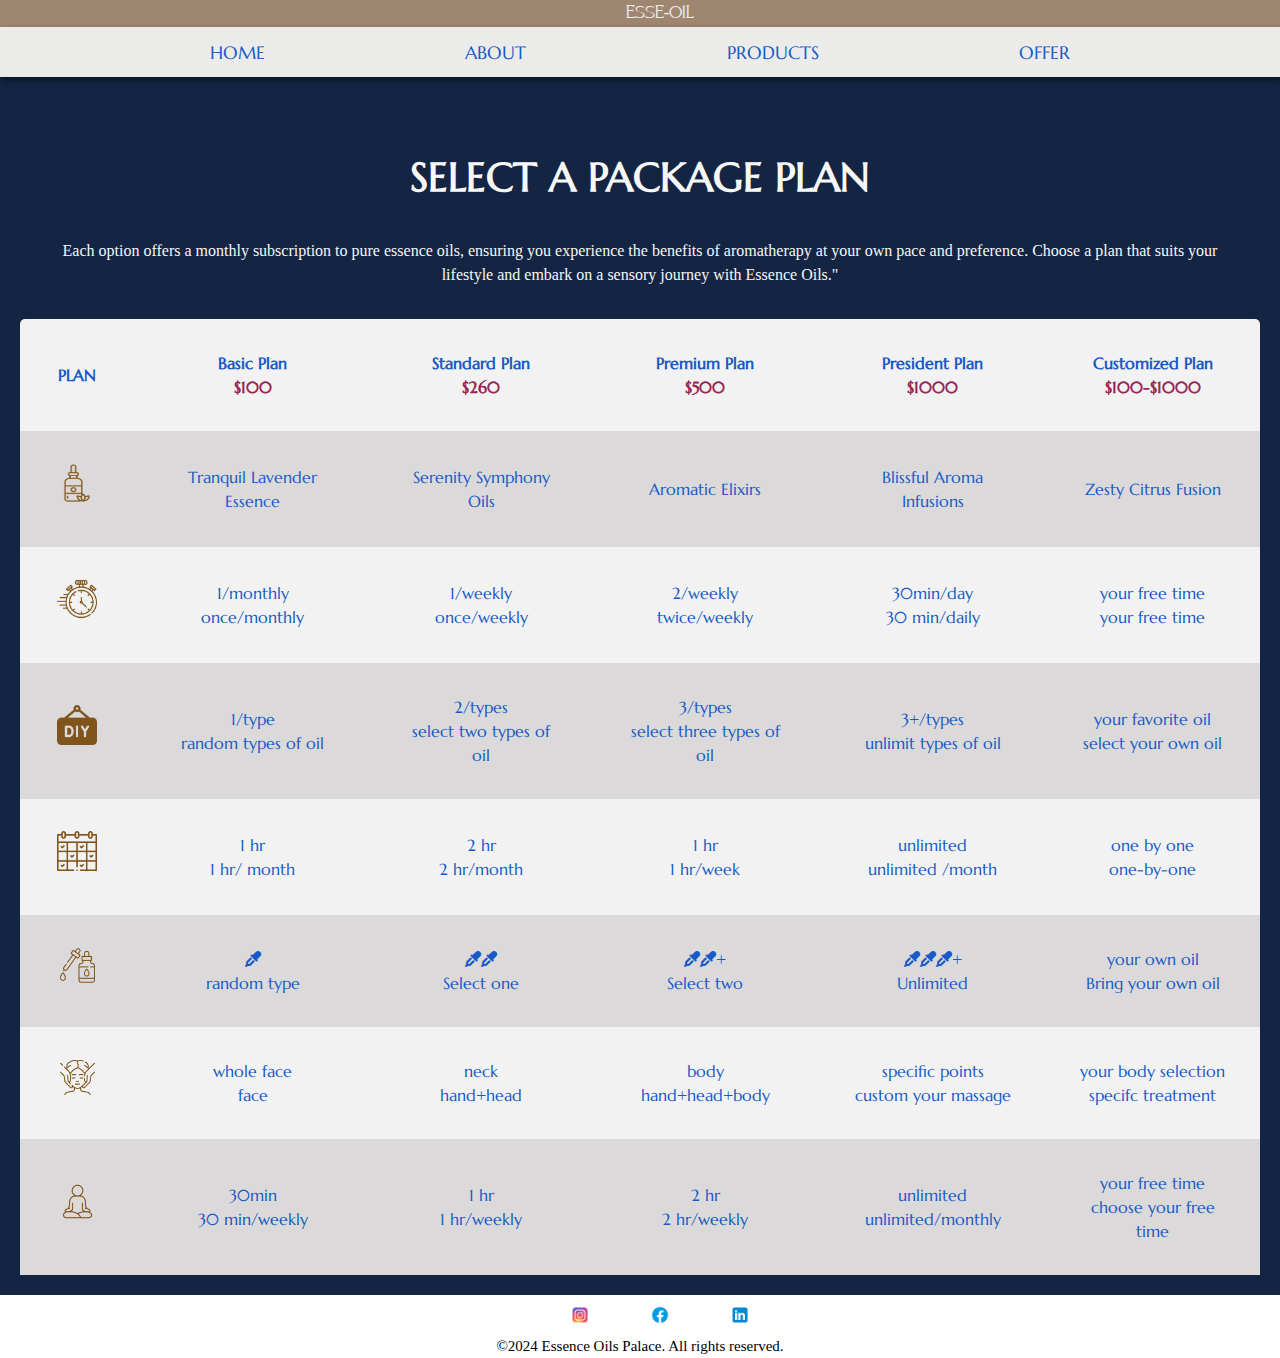
==== commit 4b465b77: "Add files via upload" ====
--- a/html/offer.html
+++ b/html/offer.html
@@ -7,13 +7,15 @@
     <meta name="viewport" content="width=device-width, initial-scale=1.0" />
 
     <!-- fonts and icons-->
+    <!-- first font -->
     <link rel="preconnect" href="https://fonts.googleapis.com" />
     <link rel="preconnect" href="https://fonts.gstatic.com" crossorigin />
     <link
       href="https://fonts.googleapis.com/css2?family=Mulish:ital,wght@0,200..1000;1,200..1000&display=swap"
       rel="stylesheet"
     />
-
+ 
+    <!-- second font -->
      <link rel="preconnect" href="https://fonts.googleapis.com">
 <link rel="preconnect" href="https://fonts.gstatic.com" crossorigin>
 <link href="https://fonts.googleapis.com/css2?family=Marcellus&display=swap" rel="stylesheet">
@@ -89,13 +91,13 @@
             </caption>
             <tbody>
             <tr>
-        <th>PLAN<div class="divide"></div></th>
-        <th data-plan="basic">Basic Plan<br><span id="price">$100</span><button>Detail</button><div class="divide"></div></th>
-        <th data-plan="standard">Standard Plan<br><span id="price">$260</span><button>Detail</button><div class="divide"></div></th>
-        <th data-plan="premium">Premium Plan<br><span id="price">$500</span><button>Detail</button><div class="divide"></div></th>
-        <th data-plan="president">President Plan<br><span id="price">$1000</span><button>Detail</button><div class="divide"></div></th>
-        <th data-plan="custom">Customized Plan<br><span id="price">$100-$1000</span><button>Detail</button><div class="divide"></div></th>
-      </tr>
+              <th>PLAN<div class="divide"></div></th>
+              <th data-plan="basic">Basic Plan<br><span id="price">$100</span><button class="infoDetail">Detail</button><div class="divide"></div></th>
+              <th data-plan="standard">Standard Plan<br><span id="price">$260</span><button class="infoDetail">Detail</button><div class="divide"></div></th>
+              <th data-plan="premium">Premium Plan<br><span id="price">$500</span><button class="infoDetail">Detail</button><div class="divide"></div></th>
+              <th data-plan="president">President Plan<br><span id="price">$1000</span><button class="infoDetail">Detail</button><div class="divide"></div></th>
+              <th data-plan="custom">Customized Plan<br><span id="price">$100-$1000</span><button class="infoDetail">Detail</button><div class="divide"></div></th>
+            </tr>
 
             <tr>
               <td><div id="OIL">
@@ -124,7 +126,7 @@
               <td data="standard"><div class="time">1/weekly</div>once/weekly</td>
               <td data="premium"><div class="time">2/weekly</div>twice/weekly</td>
               <td data="president"><div class="time">30min/day</div>30 min/daily</td>
-              <td data="custom"><div class="time">custom</div>your free time</td>
+              <td data="custom"><div class="time">your free time</div>your free time</td>
             </tr>
 
             <tr>
@@ -139,7 +141,7 @@
               <td data="standard"><div class="time">2/types</div>select two types of oil</td>
               <td data="premium"><div class="time">3/types</div>select three types of oil</td>
               <td data="president"><div class="time">3+/types</div>unlimit types of oil</td>
-              <td data="custom"><div class="time">custom</div>select your own oil</td>
+              <td data="custom"><div class="time">your favorite oil</div>select your own oil</td>
             </tr>
 
             <tr>
@@ -153,7 +155,7 @@
               <td data="standard"><div class="time2">2 hr</div>2 hr/month</td>
               <td data="premium"><div class="time2">1 hr</div>1 hr/week</td>
               <td data="president"><div class="time2">unlimited</div>unlimited /month</td>
-              <td data="custom"><div class="time2">custom</div>one-by-one</td>
+              <td data="custom"><div class="time2">one by one</div>one-by-one</td>
             </tr>
 
             <tr>
@@ -167,7 +169,7 @@
               <td data="standard"><div class="time2"><i class="fa-solid fa-eye-dropper"></i><i class="fa-solid fa-eye-dropper"></i></div>Select one</td>
               <td data="premium"><div class="time2"><i class="fa-solid fa-eye-dropper"></i><i class="fa-solid fa-eye-dropper"></i>+</div>Select two</td>
               <td data="president"><div class="time2"><i class="fa-solid fa-eye-dropper"></i><i class="fa-solid fa-eye-dropper"></i><i class="fa-solid fa-eye-dropper"></i>+</div>Unlimited</td>
-              <td data="custom"><div class="time2">custom</div>Bring your own oil</td>
+              <td data="custom"><div class="time2">your own oil</div>Bring your own oil</td>
             </tr>
 
             <tr>
@@ -180,8 +182,8 @@
               <td data="basic"><div class="msg">whole face</div>face</td>
               <td data="standard"><div class="msg">neck</div>hand+head</td>
               <td data="premium"><div class="msg">body</div>hand+head+body</td>
-              <td data="president"><div class="msg">custom</div>custom your massage</td>
-              <td data="custom"><div class="msg">treatment</div>specifc treatment</td>
+              <td data="president"><div class="msg">specific points</div>custom your massage</td>
+              <td data="custom"><div class="msg">your body selection</div>specifc treatment</td>
             </tr>
 
             <tr>
@@ -195,7 +197,7 @@
               <td data="standard"><div class="msg">1 hr</div>1 hr/weekly</td>
               <td data="premium"><div class="msg">2 hr</div>2 hr/weekly</td>
               <td data="president"><div class="msg">unlimited</div>unlimited/monthly</td>
-              <td data="custom"><div class="msg">custom</div>choose your free time</td>
+              <td data="custom"><div class="msg">your free time</div>choose your free time</td>
             </tr>
           </tbody>
 
--- a/public/styles/base.css
+++ b/public/styles/base.css
@@ -235,7 +235,7 @@
 /* START:Expert */
 #discover {
   width: 100%;
-  height: 60vh;
+  height: 50vh;
   display: flex;
   flex-direction: column;
   align-items: center;
@@ -387,7 +387,7 @@
 }
 
 #imageContainer img {
-  max-width: 50%; /* Set the maximum width to 50% of the container */
+  max-width: 100%; /* Set the maximum width to 50% of the container */
   height: auto;
   margin-right: 10px; /* Adjust as needed for spacing between images */
   flex-shrink: 0; /* Ensure images won't shrink to fit */
@@ -523,15 +523,15 @@
 .artImage img {
   position: absolute;
   display: grid;
-  top: 50px;
-  max-width: 90%; /* Make sure the images don't exceed their container */
+  top: 100px;
+  max-width: 100%; /* Make sure the images don't exceed their container */
 }
 #artImg2 {
   max-width: 50%;
   border: 5px double #edeeef;
   border-radius: 5px;
-  top: 100px;
-  left: -150px;
+  top: 180px;
+  left: -80px;
 }
 /* Add this CSS for the modal */
 .modal {
--- a/public/styles/offer.css
+++ b/public/styles/offer.css
@@ -141,7 +141,7 @@
     width: 70%;
     transform: translate(-50%, -50%);
     padding: 20px;
-    background-color: #f2f2f29f;
+    background-color: #f2f2f2;
     box-shadow: 2px 2px 4px rgba(200, 198, 198, 0.239);
     backdrop-filter: blur(3px);
     z-index: 1001;
@@ -215,129 +215,3 @@
 }
 
 /* Additional CSS for the specified media query */
-@media (min-width: 768px) and (max-width: 989px) {
-  h2 {
-    font-size: 20px;
-  }
-
-  caption {
-    display: none;
-  }
-
-  table {
-    display: block;
-    margin: 0 auto; /* Center the table horizontally */
-    text-align: center; /* Center the content within the table */
-  }
-
-  tr {
-    display: grid; /* Change display to flex */
-    /* align-items: center;
-    text-align: center;
-    justify-content: flex-start; */
-    grid-template-columns: 1fr 1fr 1fr 1fr 1fr 1fr;
-  }
-
-  tbody {
-    display: grid;
-    grid-template-columns: 1fr;
-    gap: 0.5rem;
-
-    justify-content: center; /* Center content horizontally */
-    align-items: start;
-  }
-
-  th {
-    padding: 30px;
-    text-align: center; /* Center content within th and td */
-  }
-  td {
-    padding: 2px;
-    text-align: center;
-    display: flex;
-    align-items: center;
-    justify-content: center;
-  }
-
-  #price {
-    display: block;
-  }
-  td:not(:first-child) {
-    visibility: hidden; /* Hide text content */
-  }
-
-  .checkIcon {
-    visibility: visible; /* Show the icon */
-    display: block; /* Adjust display property */
-    text-align: center;
-    position: relative; /* Add relative positioning */
-    top: 20%; /* Move the content 50% down */
-    left: 50%; /* Move the content 50% to the right */
-    transform: translate(-50%, -50%); /* Center the content */
-  }
-
-  .time {
-    font-size: 12px;
-    visibility: visible;
-    display: flex;
-    align-items: center; /* Center vertically within the td */
-    justify-content: center; /* Center horizontally within the td */
-    text-align: center;
-    position: relative; /* Add relative positioning */
-    top: 10%; /* Move the content 50% down */
-    left: 50%; /* Move the content 50% to the right */
-    transform: translate(-50%, -50%); /* Center the content */
-  }
-  .time2 {
-    font-size: 13px;
-    visibility: visible;
-    display: flex;
-    align-items: center; /* Center vertically within the td */
-    justify-content: center; /* Center horizontally within the td */
-    text-align: center;
-    position: relative; /* Add relative positioning */
-    top: 10%; /* Move the content 50% down */
-    left: 40%; /* Move the content 50% to the right */
-    transform: translate(-50%, -50%); /* Center the content */
-  }
-  .msg {
-    font-size: 13px;
-    visibility: visible;
-    display: flex;
-    align-items: center; /* Center vertically within the td */
-    justify-content: center; /* Center horizontally within the td */
-    text-align: center;
-    position: relative; /* Add relative positioning */
-    top: 10%; /* Move the content 50% down */
-    left: 50%; /* Move the content 50% to the right */
-    transform: translate(-50%, -50%); /* Center the content */
-  }
-  button {
-    display: none;
-  }
-  .divide {
-    display: none;
-  }
-}
-
-@media (min-width: 990px) {
-  table {
-    margin: 0 auto;
-    max-width: 100%;
-  }
-  tbody {
-    display: block; /* Set to block for better responsiveness */
-    width: 100%;
-    box-sizing: border-box;
-  }
-  .pricePlan {
-    display: flex;
-    flex-direction: column;
-  }
-  button {
-    display: none;
-  }
-  .divide {
-    display: none;
-  }
-}
--- a/public/styles/breakpoint.css
+++ b/public/styles/breakpoint.css
@@ -1,5 +1,5 @@
-/* Display the mobile menu on screens below 768 pixels */
-
+/* Divide each page with different responsive screen size */
+/* Start from Home -> About -> Offer -> Products  */
 /* Home(Index) */
 @media screen and (max-width: 480px) {
   #top {
@@ -33,7 +33,7 @@
   }
 
   #heroContainer {
-    height: 40vh;
+    height: 20vh;
     margin: 10px;
     display: flex;
     justify-content: center;
@@ -69,7 +69,7 @@
   /* discover */
   #discover {
     width: 100%;
-    height: 70vh;
+    height: 40vh;
   }
   #discover h2 {
     font-size: 25px;
@@ -81,7 +81,7 @@
   /* expert */
   .Expert {
     width: 80%;
-    height: 50vh;
+    height: 40vh;
     background-color: #9f867067;
     border-radius: 10px;
     position: relative;
@@ -100,8 +100,8 @@
 
   .Expert img {
     position: absolute;
-    top: -20vh;
-    height: 30vh;
+    top: -10vh;
+    height: 20vh;
     max-width: 50%;
     border-radius: 50%;
     box-shadow: 2px 4px 4px rgba(0, 0, 0, 0.5);
@@ -130,6 +130,13 @@
   .expertContent h4 {
     font-size: 20px;
   }
+  #expDetailsText {
+    font-size: 10px;
+  }
+  #expDetailsTitle {
+    font-size: 20px;
+  }
+
   /* Articles */
   .articleContainer {
     width: auto;
@@ -277,12 +284,12 @@
   /* discover */
   #discover {
     width: 100%;
-    height: 70vh;
+    height: 60vh;
   }
   /* expert */
   .Expert {
     width: 100%;
-    height: 50vh;
+    height: 40vh;
     background-color: #9f867067;
     border-radius: 10px;
     position: relative;
@@ -297,6 +304,9 @@
     row-gap: 10rem;
     grid-template-columns: 1fr 1fr;
     justify-items: center;
+  }
+  #expDetailsText {
+    font-size: 15px;
   }
   #connectExpert {
     font-family: "mulish";
@@ -423,7 +433,7 @@
 @media screen and (min-width: 768px) {
   #logo {
     display: flex;
-    justify-content: flex-end;
+    justify-content: center;
     font-family: "Moglan_DEMO";
 
     font-size: 18px;
@@ -535,6 +545,9 @@
     font-size: 10px; /* Adjust font size for larger screens */
     transform: scale(1.5); /* Reset scale for larger screens */
   }
+  #discover h2 {
+    font-size: 40px;
+  }
 
   .Expert {
     height: 55vh;
@@ -543,6 +556,7 @@
     display: grid;
   }
   .Expert img {
+    top: -10vh;
     height: 20vh;
     max-width: 50%;
   }
@@ -574,8 +588,8 @@
     max-width: 50%;
     border: 5px double #edeeef;
     border-radius: 5px;
-    top: 100px;
-    left: -70px;
+    top: 180px;
+    left: -60px;
   }
   .expertContent p {
     padding: 0;
@@ -619,7 +633,9 @@
     margin-left: 220px;
   }
 }
-/* About Responsive Page */
+
+/* Start --- seond page */
+/* This is for --About page--- Responsive Page */
 @media (min-width: 480px) and (max-width: 799px) {
   .storyContainer {
     display: grid;
@@ -653,9 +669,139 @@
   }
 }
 
-/* Offer responsive */
-
-/* Products responsive*/
+/* Start with offer  page */
+/* This is---  Offer  page ---  responsive */
+@media (min-width: 768px) and (max-width: 989px) {
+  h2 {
+    font-size: 20px;
+  }
+
+  caption {
+    display: none;
+  }
+
+  table {
+    display: block;
+    margin: 0 auto; /* Center the table horizontally */
+    text-align: center; /* Center the content within the table */
+  }
+
+  tr {
+    display: grid; /* Change display to flex */
+    /* align-items: center;
+    text-align: center;
+    justify-content: flex-start; */
+    grid-template-columns: 1fr 1fr 1fr 1fr 1fr 1fr;
+  }
+
+  tbody {
+    display: grid;
+    grid-template-columns: 1fr;
+    gap: 0.5rem;
+
+    justify-content: center; /* Center content horizontally */
+    align-items: start;
+  }
+
+  th {
+    padding: 30px;
+    text-align: center; /* Center content within th and td */
+  }
+  td {
+    padding: 2px;
+    text-align: center;
+    display: flex;
+    align-items: center;
+    justify-content: center;
+  }
+
+  #price {
+    display: block;
+  }
+  td:not(:first-child) {
+    visibility: hidden; /* Hide text content */
+  }
+
+  .checkIcon {
+    visibility: visible; /* Show the icon */
+    display: block; /* Adjust display property */
+    text-align: center;
+    position: relative; /* Add relative positioning */
+    top: 20%; /* Move the content 50% down */
+    left: 50%; /* Move the content 50% to the right */
+    transform: translate(-50%, -50%); /* Center the content */
+  }
+
+  .time {
+    font-size: 12px;
+    visibility: visible;
+    display: flex;
+    align-items: center; /* Center vertically within the td */
+    justify-content: center; /* Center horizontally within the td */
+    text-align: center;
+    position: relative; /* Add relative positioning */
+    top: 10%; /* Move the content 50% down */
+    left: 50%; /* Move the content 50% to the right */
+    transform: translate(-50%, -50%); /* Center the content */
+  }
+  .time2 {
+    font-size: 13px;
+    visibility: visible;
+    display: flex;
+    align-items: center; /* Center vertically within the td */
+    justify-content: center; /* Center horizontally within the td */
+    text-align: center;
+    position: relative; /* Add relative positioning */
+    top: 10%; /* Move the content 50% down */
+    left: 40%; /* Move the content 50% to the right */
+    transform: translate(-50%, -50%); /* Center the content */
+  }
+  .msg {
+    font-size: 13px;
+    visibility: visible;
+    display: flex;
+    align-items: center; /* Center vertically within the td */
+    justify-content: center; /* Center horizontally within the td */
+    text-align: center;
+    position: relative; /* Add relative positioning */
+    top: 10%; /* Move the content 50% down */
+    left: 50%; /* Move the content 50% to the right */
+    transform: translate(-50%, -50%); /* Center the content */
+  }
+  .infoDetail {
+    display: none;
+  }
+
+  .divide {
+    display: none;
+  }
+}
+
+@media (min-width: 990px) {
+  table {
+    margin: 0 auto;
+    max-width: 100%;
+  }
+  tbody {
+    display: block; /* Set to block for better responsiveness */
+    width: 100%;
+    box-sizing: border-box;
+  }
+  .pricePlan {
+    display: flex;
+    flex-direction: column;
+  }
+  .infoDetail {
+    display: none;
+  }
+
+  .divide {
+    display: none;
+  }
+}
+
+/* Here is the "products" page */
+/*  This is --- Products page --- responsive */
 @media (max-width: 480px) {
   #top {
     grid-template-columns: 0.7fr 2fr; /* Adjust columns for smaller screens */
